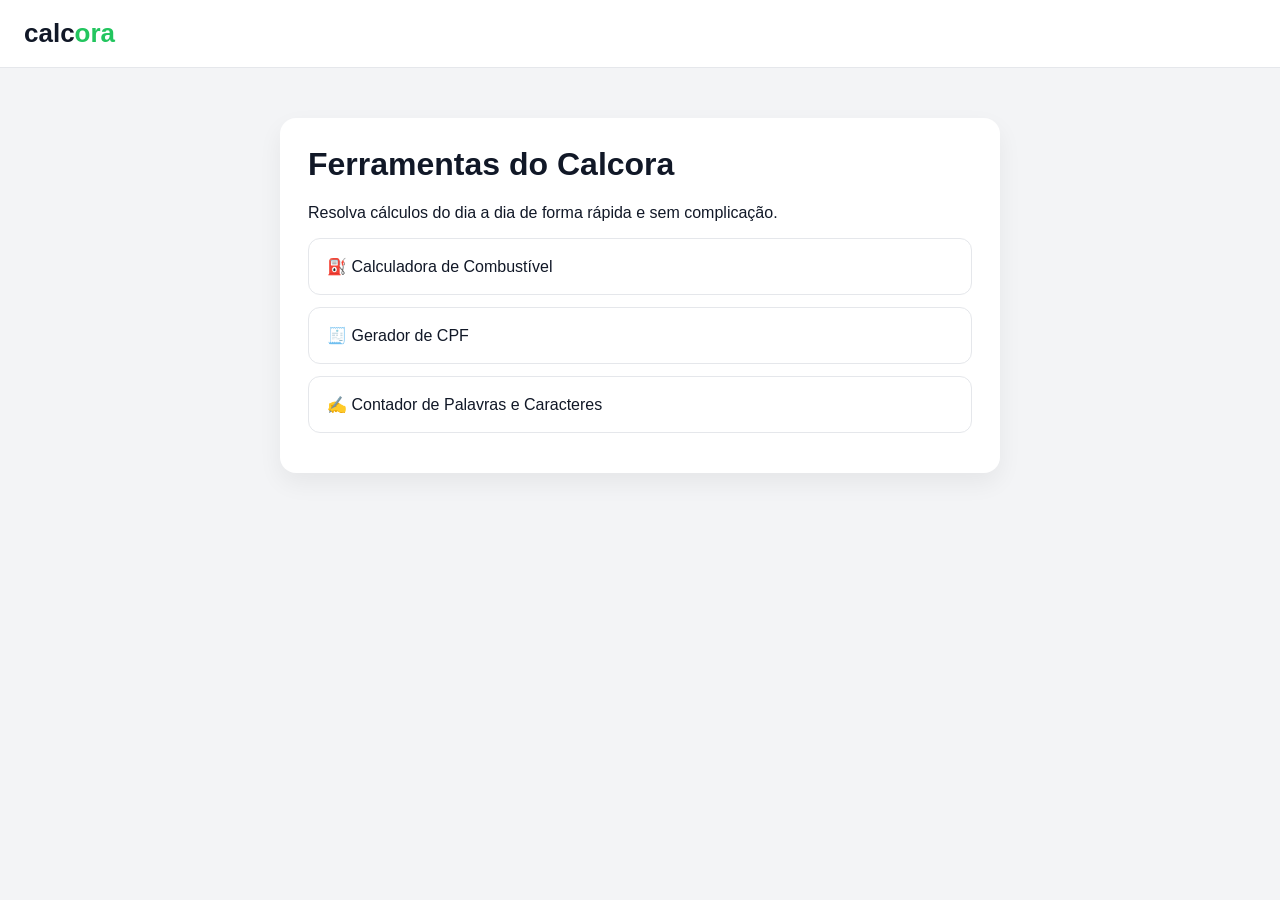
==== index.html @ 9d161cc6 "add word counter" ====
<!DOCTYPE html>
<html lang="pt-BR">
<head>
  <meta charset="UTF-8">
  <meta name="viewport" content="width=device-width, initial-scale=1.0">

  <title>Calcora - Ferramentas simples e rápidas</title>
  <meta name="description" content="Ferramentas online simples para cálculos rápidos, conversões e utilidades do dia a dia.">

  <link rel="stylesheet" href="/style.css">
</head>

<body>

<header>
  <a class="logo" href="/">calc<span>ora</span></a>
</header>

<main>
  <div class="card">

    <h1>Ferramentas do Calcora</h1>
    <p>Resolva cálculos do dia a dia de forma rápida e sem complicação.</p>

    <div class="tool-list">

      <a href="/calculadora-combustivel/">
        ⛽ Calculadora de Combustível
      </a>
      <a href="/gerador-cpf/">
        🧾 Gerador de CPF
      </a>
      <a href="/contador-palavras/">
        ✍️ Contador de Palavras e Caracteres
      </a>

    </div>

  </div>
</main>

</body>
</html>
---- style.css ----
body {
  font-family: Arial, sans-serif;
  background: #f3f4f6;
  color: #111827;
  margin: 0;
  padding: 0;
}

header {
  background: white;
  border-bottom: 1px solid #e5e7eb;
  padding: 18px 24px;
}

.logo {
  font-size: 26px;
  font-weight: 800;
  color: #111827;
  text-decoration: none;
}

.logo span {
  color: #22c55e;
}

main {
  max-width: 720px;
  margin: 50px auto;
  padding: 0 20px;
}

.card {
  background: white;
  padding: 28px;
  border-radius: 16px;
  box-shadow: 0 10px 24px rgba(0,0,0,0.06);
}

h1 {
  margin-top: 0;
}

label {
  display: block;
  margin-top: 15px;
  color: #374151;
}

input,
button {
  width: 100%;
  box-sizing: border-box;
  padding: 12px;
  margin-top: 8px;
  border-radius: 10px;
  font-size: 16px;
}

input {
  border: 1px solid #d1d5db;
}

button {
  margin-top: 20px;
  background: #22c55e;
  color: white;
  border: 0;
  font-weight: bold;
  cursor: pointer;
}

button:hover {
  background: #16a34a;
}

.result {
  margin-top: 20px;
  font-size: 20px;
  font-weight: bold;
}

.tool-list a {
  display: block;
  background: white;
  padding: 18px;
  border-radius: 12px;
  margin: 12px 0;
  text-decoration: none;
  color: #111827;
  border: 1px solid #e5e7eb;
}

.tool-list a:hover {
  border-color: #22c55e;
}

textarea {
  width: 100%;
  box-sizing: border-box;
  min-height: 180px;
  padding: 12px;
  margin-top: 8px;
  border-radius: 10px;
  font-size: 16px;
  border: 1px solid #d1d5db;
  font-family: Arial, sans-serif;
}
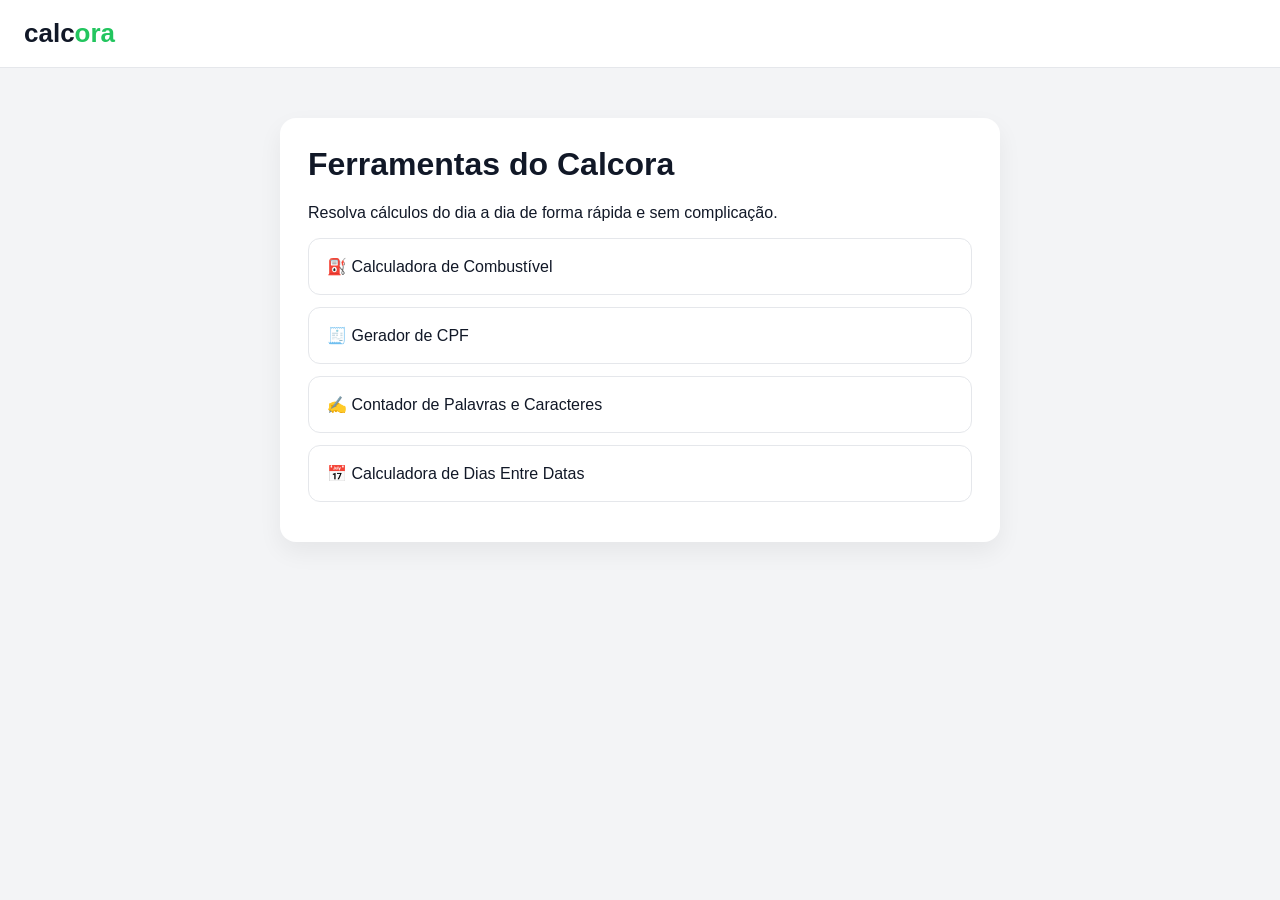
==== commit 68c5f143: "add date difference calculator" ====
--- a/index.html
+++ b/index.html
@@ -33,7 +33,10 @@
       <a href="/contador-palavras/">
         ✍️ Contador de Palavras e Caracteres
       </a>
-
+      <a href="/calculadora-dias/">
+        📅 Calculadora de Dias Entre Datas
+      </a>
+      
     </div>
 
   </div>
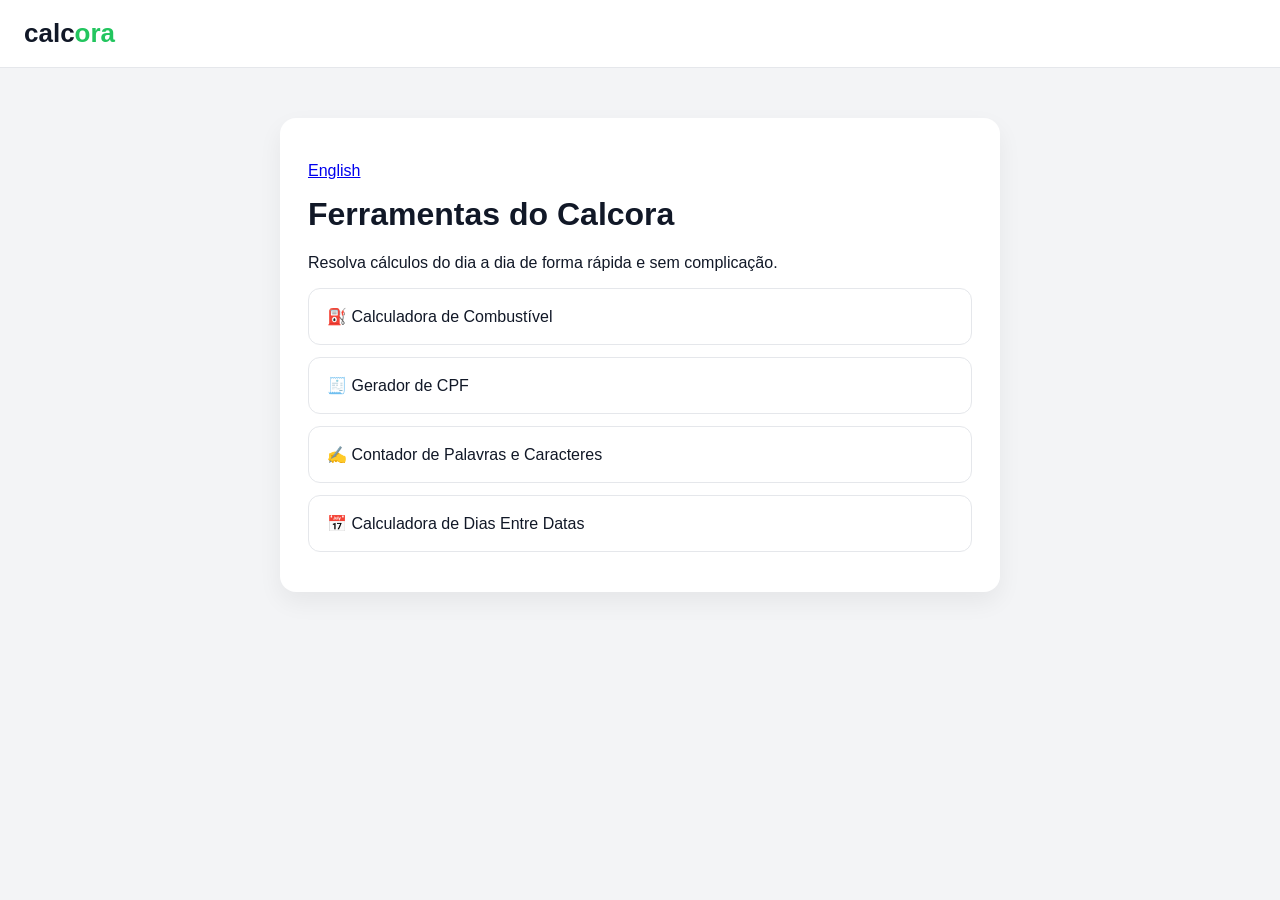
==== commit 7d275820: "add English version of the word counter" ====
--- a/index.html
+++ b/index.html
@@ -19,6 +19,8 @@
 <main>
   <div class="card">
 
+    <p><a href="/en/">English</a></p>
+
     <h1>Ferramentas do Calcora</h1>
     <p>Resolva cálculos do dia a dia de forma rápida e sem complicação.</p>
 
@@ -36,7 +38,7 @@
       <a href="/calculadora-dias/">
         📅 Calculadora de Dias Entre Datas
       </a>
-      
+
     </div>
 
   </div>
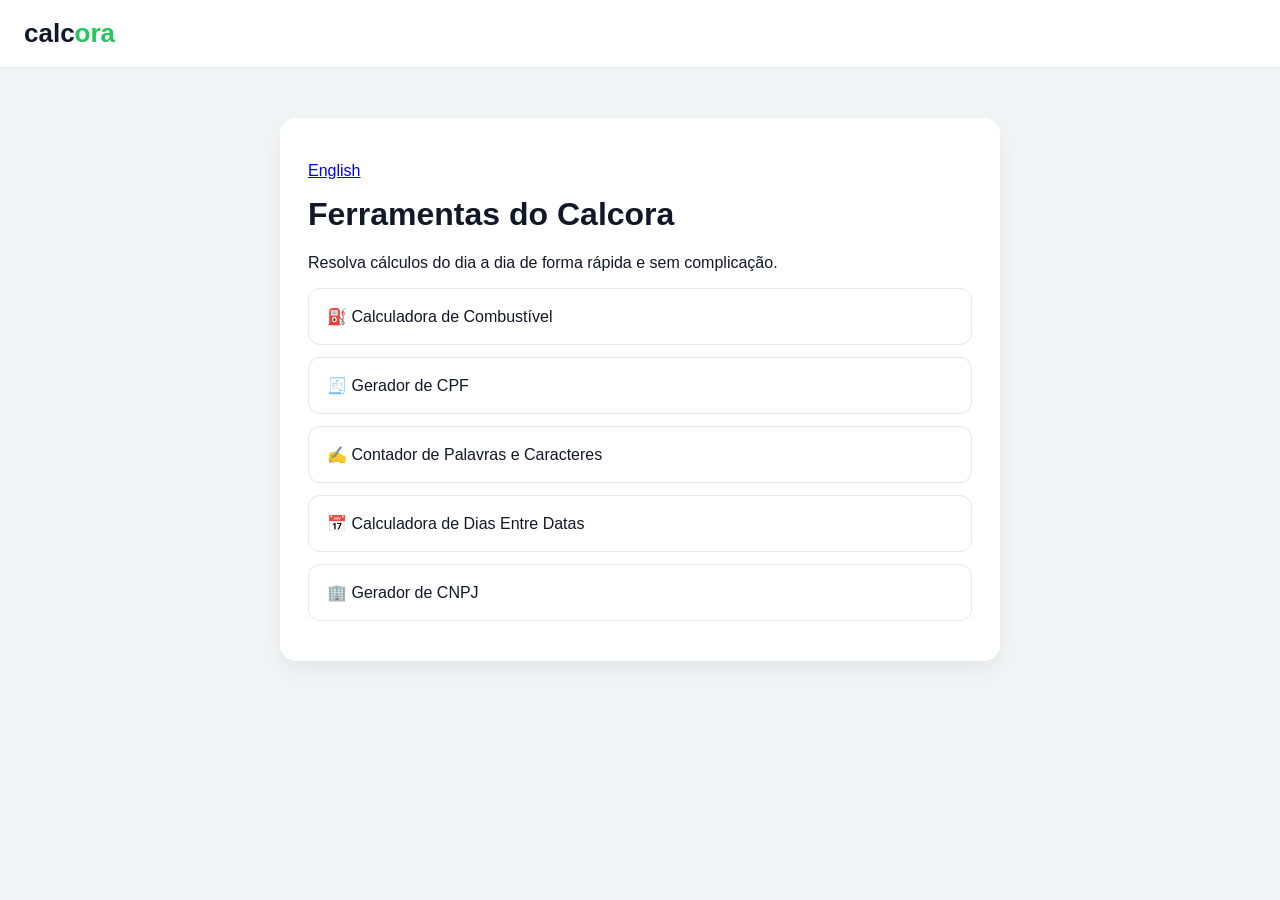
==== commit 14cff7d1: "add cnpj generator" ====
--- a/index.html
+++ b/index.html
@@ -38,7 +38,9 @@
       <a href="/calculadora-dias/">
         📅 Calculadora de Dias Entre Datas
       </a>
-
+      <a href="/gerador-cnpj/">
+        🏢 Gerador de CNPJ
+      </a>
     </div>
 
   </div>
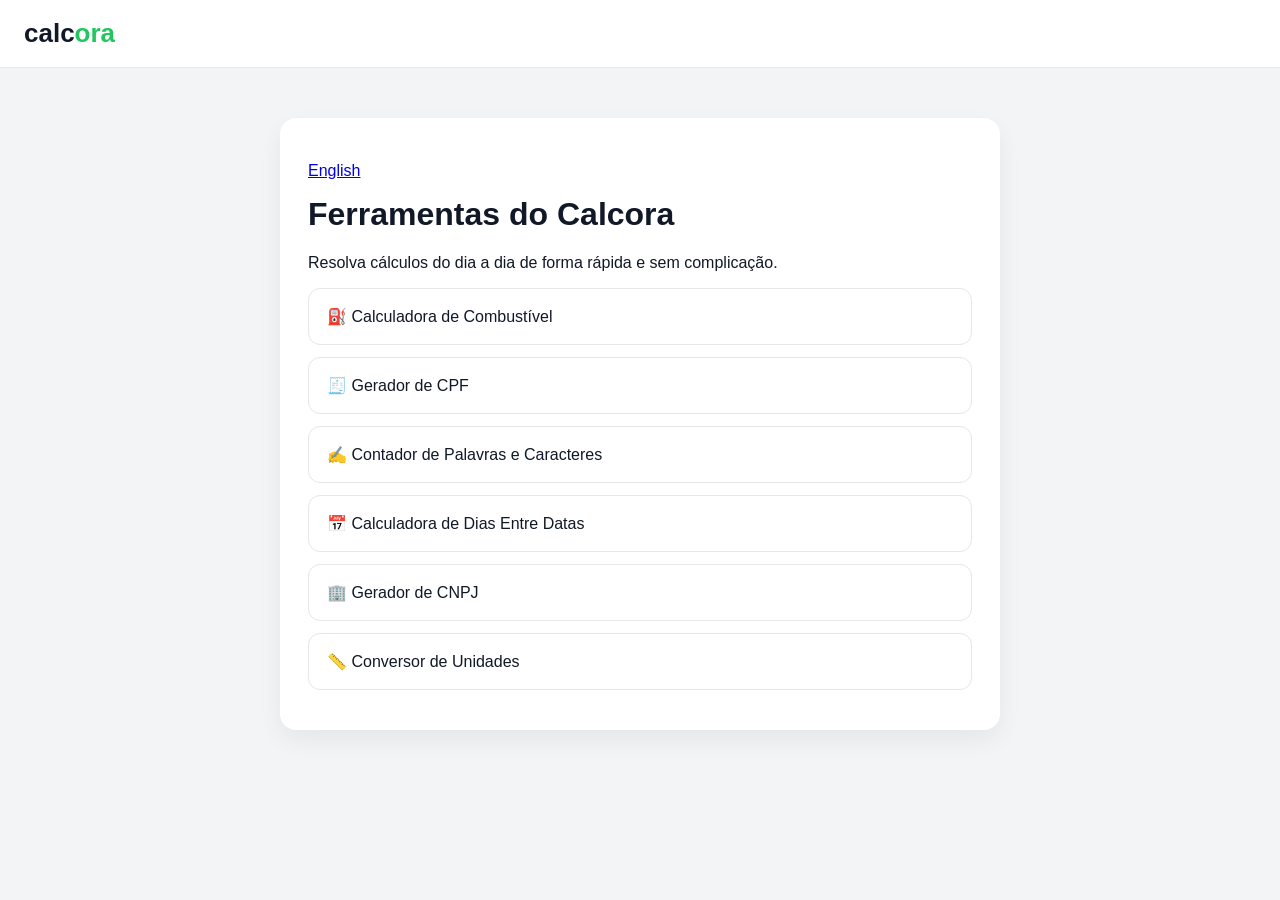
==== commit d1fc5ebe: "add unit converter" ====
--- a/index.html
+++ b/index.html
@@ -41,6 +41,9 @@
       <a href="/gerador-cnpj/">
         🏢 Gerador de CNPJ
       </a>
+      <a href="/conversor-unidades/">
+        📏 Conversor de Unidades
+      </a>
     </div>
 
   </div>
--- a/style.css
+++ b/style.css
@@ -104,4 +104,15 @@
   font-size: 16px;
   border: 1px solid #d1d5db;
   font-family: Arial, sans-serif;
+}
+
+select {
+  width: 100%;
+  box-sizing: border-box;
+  padding: 12px;
+  margin-top: 8px;
+  border-radius: 10px;
+  font-size: 16px;
+  border: 1px solid #d1d5db;
+  background: white;
 }
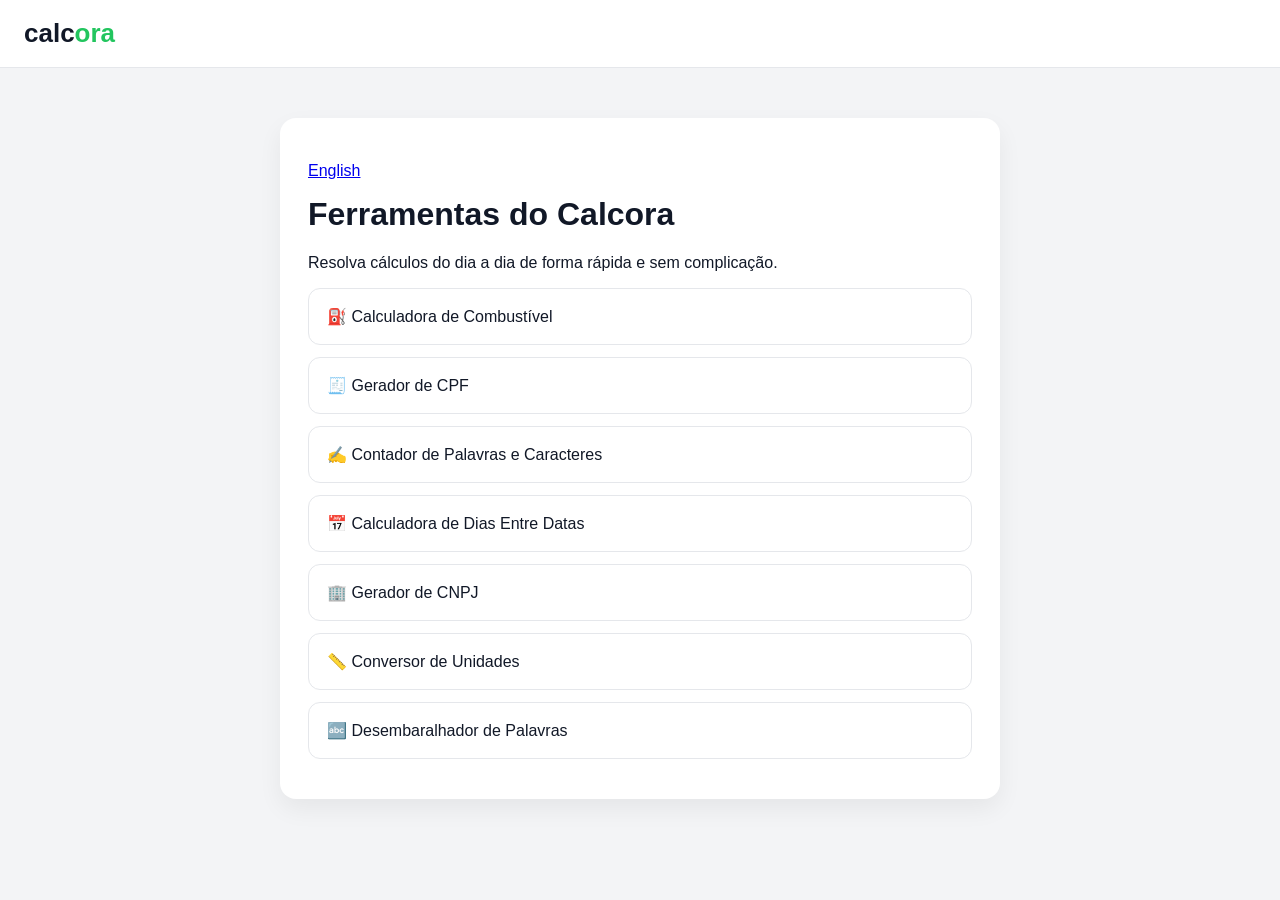
==== commit da713770: "fixed unit converter for fuel" ====
--- a/index.html
+++ b/index.html
@@ -44,6 +44,9 @@
       <a href="/conversor-unidades/">
         📏 Conversor de Unidades
       </a>
+      <a href="/desembaralhador-palavras/">
+        🔤 Desembaralhador de Palavras
+      </a>
     </div>
 
   </div>
--- a/style.css
+++ b/style.css
@@ -115,4 +115,12 @@
   font-size: 16px;
   border: 1px solid #d1d5db;
   background: white;
+}
+
+.word-result {
+  padding: 10px 12px;
+  margin-top: 8px;
+  background: #f9fafb;
+  border: 1px solid #e5e7eb;
+  border-radius: 10px;
 }
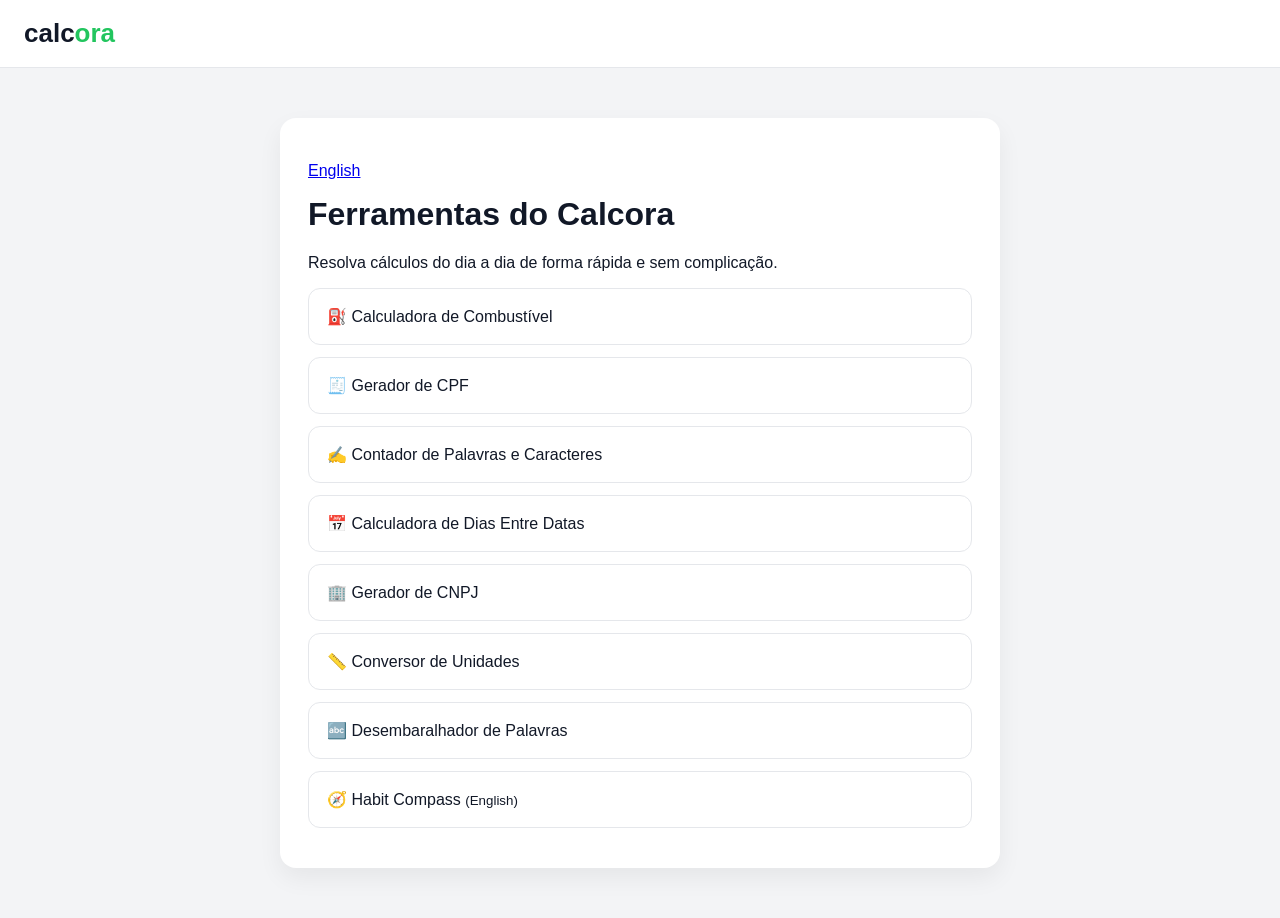
==== commit 85fbf249: "Add Habit Compass tool" ====
--- a/index.html
+++ b/index.html
@@ -47,10 +47,13 @@
       <a href="/desembaralhador-palavras/">
         🔤 Desembaralhador de Palavras
       </a>
+      <a href="/habit-compass/">
+        🧭 Habit Compass <small>(English)</small>
+      </a>
     </div>
 
   </div>
 </main>
 
 </body>
-</html>+</html>
--- a/style.css
+++ b/style.css
@@ -117,9 +117,21 @@
   background: white;
 }
 
+.word-group-title {
+  margin-top: 24px;
+  margin-bottom: 10px;
+  font-size: 20px;
+  color: #111827;
+}
+
+.word-group {
+  display: grid;
+  grid-template-columns: repeat(auto-fit, minmax(120px, 1fr));
+  gap: 8px;
+}
+
 .word-result {
   padding: 10px 12px;
-  margin-top: 8px;
   background: #f9fafb;
   border: 1px solid #e5e7eb;
   border-radius: 10px;
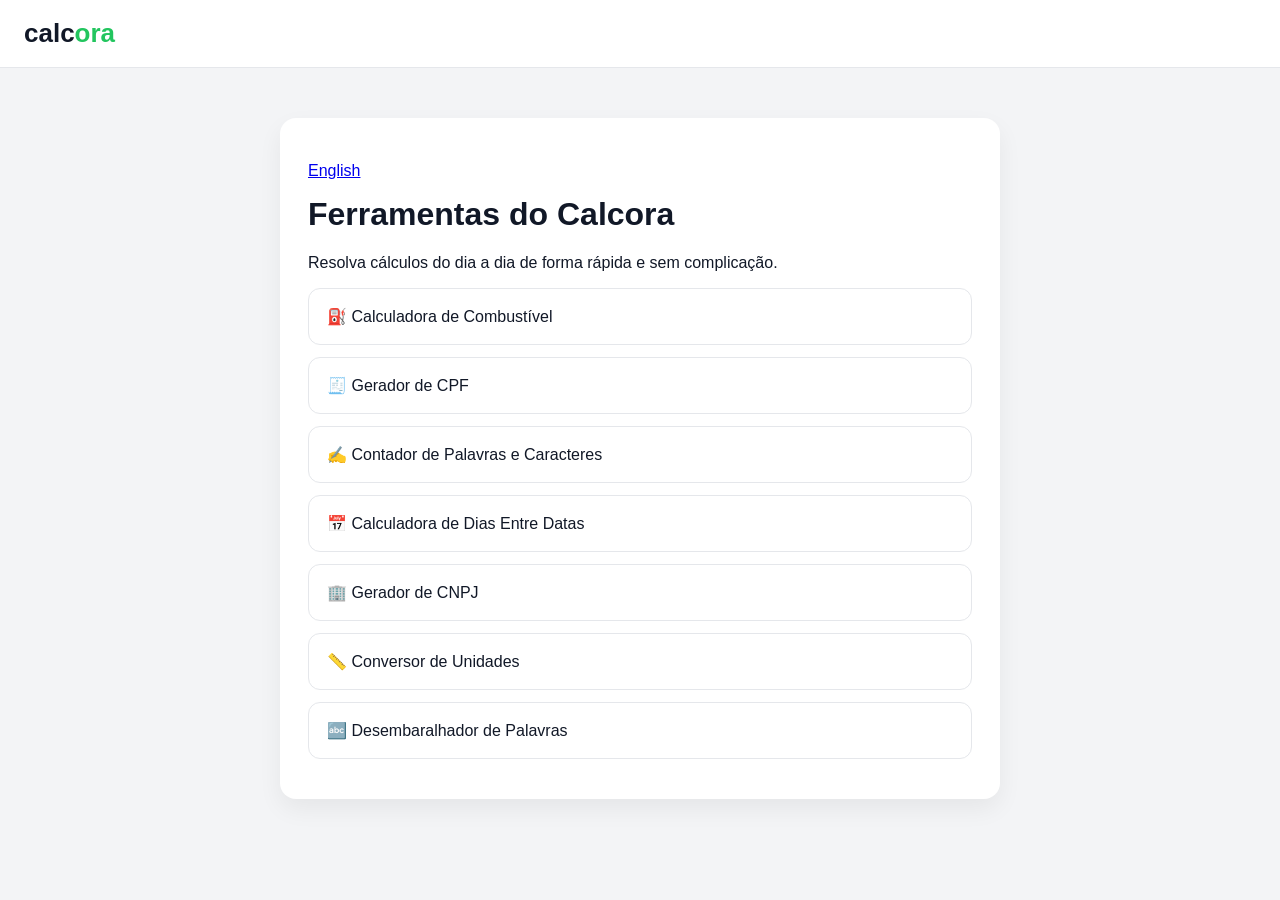
==== commit 55f0fd2e: "Move Habit Compass to English section" ====
--- a/index.html
+++ b/index.html
@@ -47,9 +47,6 @@
       <a href="/desembaralhador-palavras/">
         🔤 Desembaralhador de Palavras
       </a>
-      <a href="/habit-compass/">
-        🧭 Habit Compass <small>(English)</small>
-      </a>
     </div>
 
   </div>
